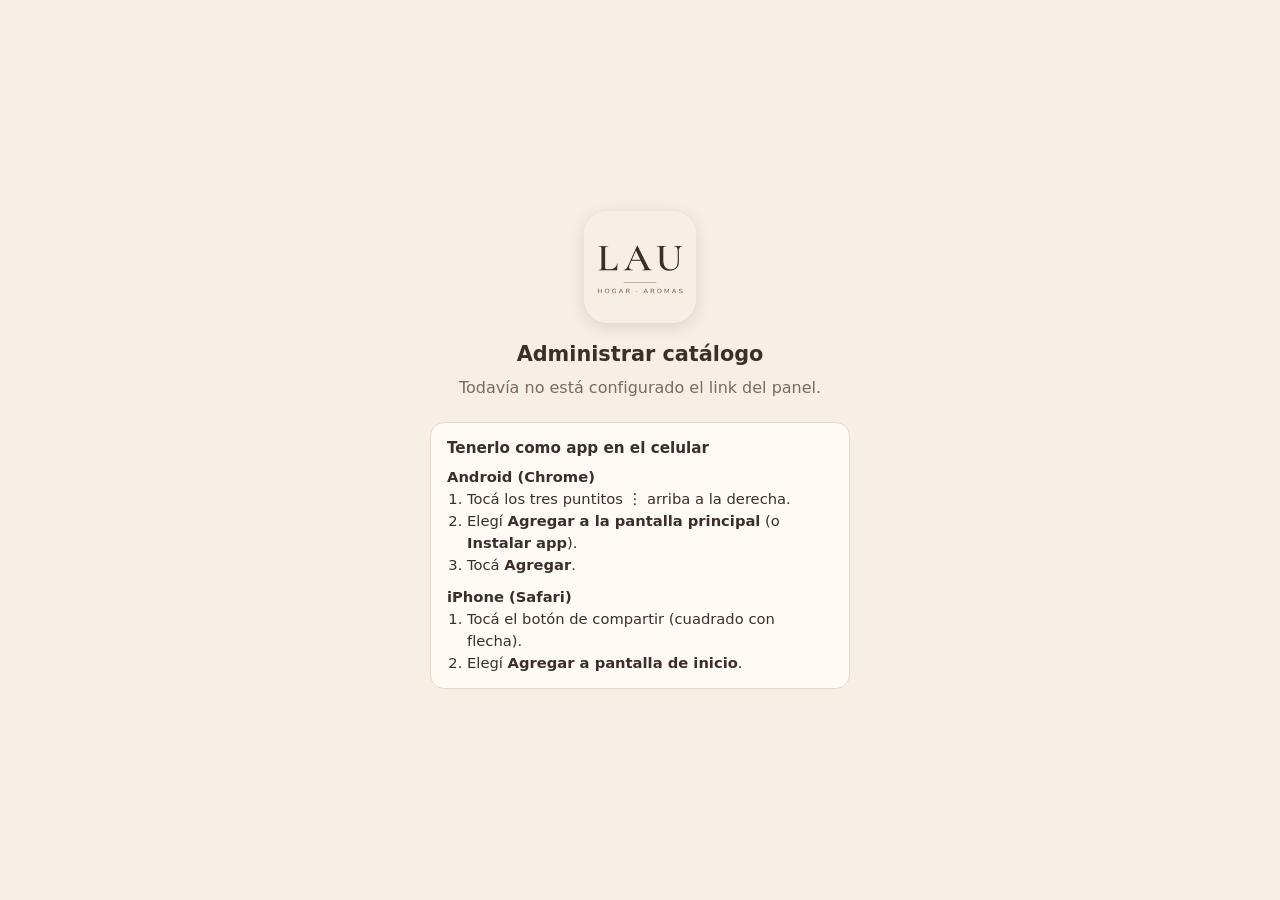
==== admin.html @ ccda008c "Ícono de LAU y página puente para el panel de administración" ====
<!doctype html>
<html lang="es">
<head>
  <meta charset="utf-8">
  <meta name="viewport" content="width=device-width, initial-scale=1">
  <title>LAU · Administrar</title>
  <meta name="robots" content="noindex">
  <meta name="theme-color" content="#8a6a4f">
  <link rel="icon" type="image/png" sizes="32x32" href="iconos/icono-32.png">
  <link rel="apple-touch-icon" href="iconos/icono-180.png">
  <link rel="manifest" href="admin.webmanifest">
  <meta name="apple-mobile-web-app-title" content="LAU Admin">
  <style>
    :root { --fondo: #f6efe6; --tarjeta: #fffaf4; --texto: #3b2f2a; --suave: #7a6a60; --acento: #8a6a4f; --borde: #e6d9ca; }
    * { box-sizing: border-box; }
    body { margin: 0; background: var(--fondo); color: var(--texto); font: 16px/1.5 system-ui, -apple-system, "Segoe UI", Roboto, sans-serif; display: grid; place-items: center; min-height: 100vh; padding: 24px 16px; }
    .caja { max-width: 420px; width: 100%; text-align: center; }
    img.logo { width: 112px; height: 112px; border-radius: 24px; box-shadow: 0 4px 16px rgba(80,55,35,.15); margin: 0 auto 16px; display: block; }
    h1 { font-size: 1.3rem; margin: 0 0 6px; }
    p { color: var(--suave); margin: 0 0 18px; }
    .btn { display: block; background: var(--acento); color: #fff; text-decoration: none; font-weight: 700; padding: 14px; border-radius: 12px; }
    .pasos { text-align: left; background: var(--tarjeta); border: 1px solid var(--borde); border-radius: 14px; padding: 14px 16px; margin-top: 22px; font-size: .92rem; }
    .pasos h2 { font-size: .95rem; margin: 0 0 6px; }
    .pasos ol { margin: 0 0 10px; padding-left: 20px; }
    .pasos ol:last-child { margin-bottom: 0; }
  </style>
</head>
<body>
  <div class="caja">
    <img class="logo" src="iconos/icono-192.png" alt="LAU">
    <h1>Administrar catálogo</h1>
    <p id="msg">Cambiá precios, stock y fotos de tus productos.</p>
    <a id="abrir" class="btn" href="#">Abrir panel</a>

    <div class="pasos" id="pasos">
      <h2>Tenerlo como app en el celular</h2>
      <strong>Android (Chrome)</strong>
      <ol>
        <li>Tocá los tres puntitos ⋮ arriba a la derecha.</li>
        <li>Elegí <b>Agregar a la pantalla principal</b> (o <b>Instalar app</b>).</li>
        <li>Tocá <b>Agregar</b>.</li>
      </ol>
      <strong>iPhone (Safari)</strong>
      <ol>
        <li>Tocá el botón de compartir (cuadrado con flecha).</li>
        <li>Elegí <b>Agregar a pantalla de inicio</b>.</li>
      </ol>
    </div>
  </div>

  <script src="config.js"></script>
  <script>
    const url = (window.CONFIG && window.CONFIG.ADMIN_URL) || "";
    const abrir = document.getElementById("abrir");
    if (!url) {
      abrir.style.display = "none";
      document.getElementById("msg").textContent = "Todavía no está configurado el link del panel.";
    } else {
      abrir.href = url;
      // Abierto desde el ícono de la pantalla de inicio: ir directo al panel.
      const desdeIcono = new URLSearchParams(location.search).has("app") ||
        matchMedia("(display-mode: standalone)").matches || navigator.standalone;
      if (desdeIcono) {
        document.getElementById("pasos").style.display = "none";
        document.getElementById("msg").textContent = "Abriendo…";
        location.replace(url);
      }
    }
  </script>
</body>
</html>
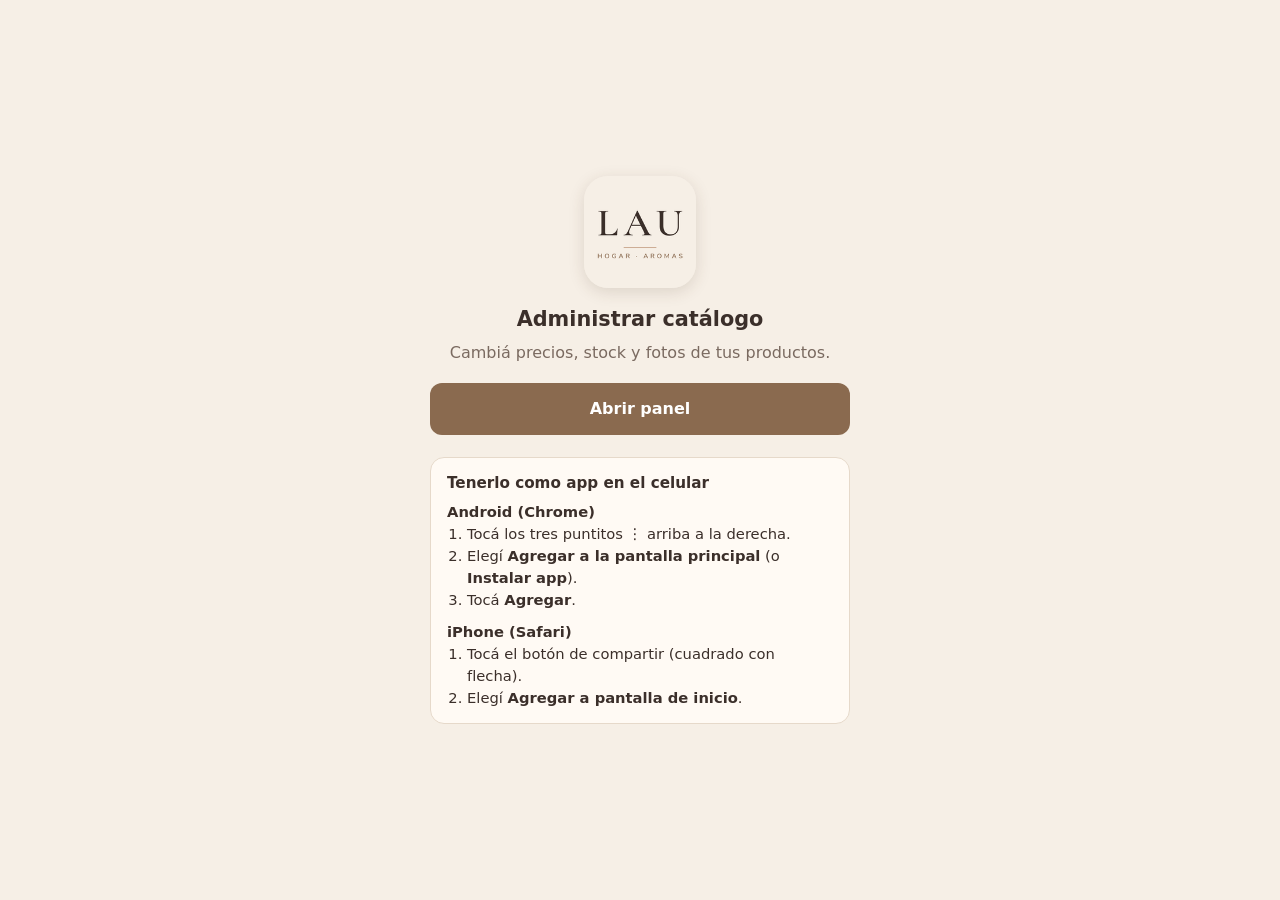
==== commit 01c9cfc7: "Número de versión en los archivos para que los celulares tomen los cambios" ====
--- a/admin.html
+++ b/admin.html
@@ -48,7 +48,7 @@
     </div>
   </div>
 
-  <script src="config.js"></script>
+  <script src="config.js?v=202611082254"></script>
   <script>
     const url = (window.CONFIG && window.CONFIG.ADMIN_URL) || "";
     const abrir = document.getElementById("abrir");
